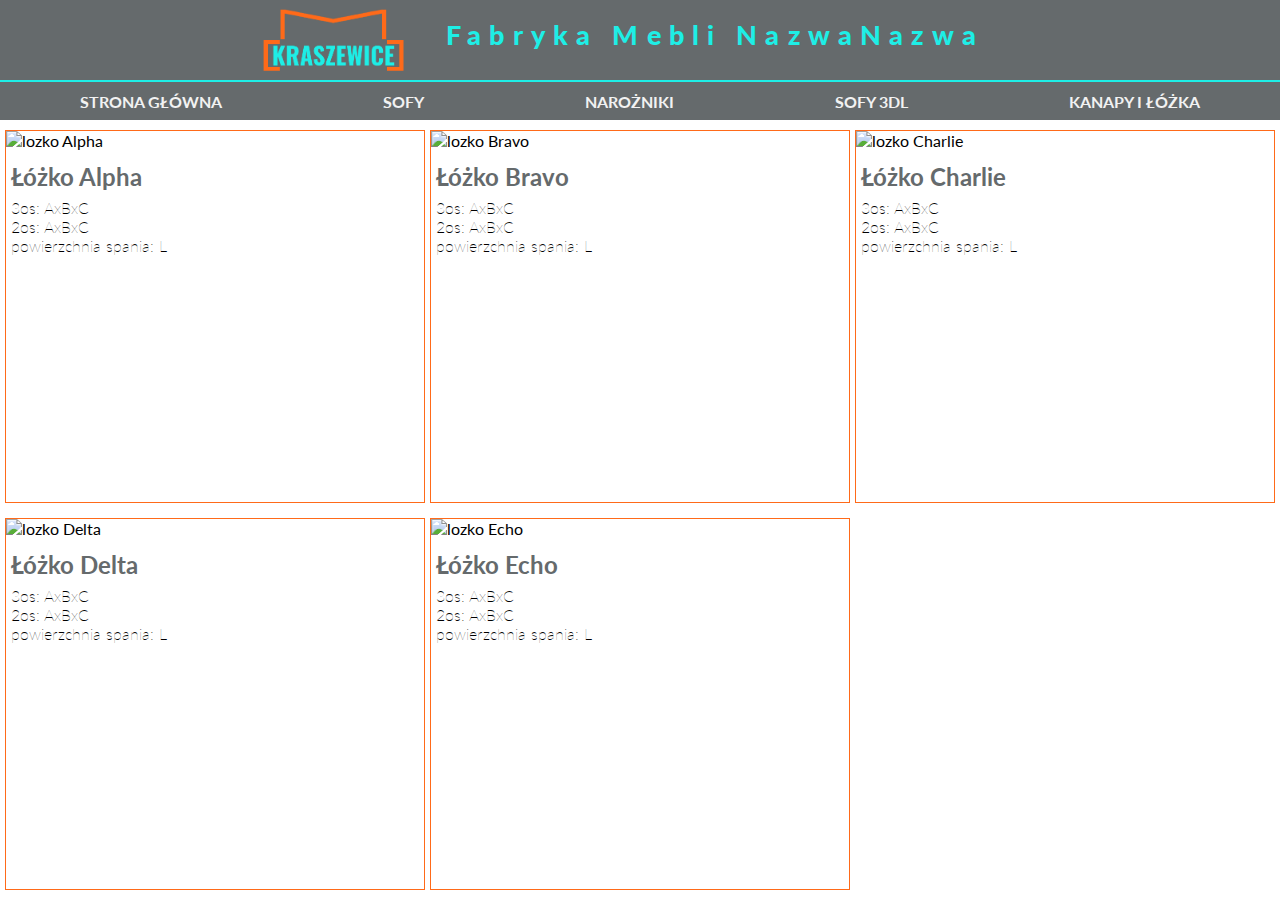
==== kanapy-lozka.html @ ec6afd18 "hello world" ====
<!DOCTYPE html>
<html>
<head>
	<meta charset="UTF-8">
	<meta name="viewport" content="width=device-width, initial-scale=1">
	<title>Meble NazwaNazwa</title>
	<link rel="stylesheet" type="text/css" href="stylesheets/products.css">
	<link rel="stylesheet" href="https://openlayers.org/en/v4.6.5/css/ol.css" type="text/css">
	<script src="https://openlayers.org/en/v4.6.5/build/ol.js" type="text/javascript"></script>
</head>

<body>

	<nav>
		<button class="btn-menu" type="button" id="btn">
			<span class="menu-span"></span>
			<span class="menu-span"></span>
			<span class="menu-span"></span>
		</button>
		<ul class="menu-mobile" id="menu">
			<a href="index.html" class="menu-link"><li class="menu-item">Strona główna</li></a>
			<a href="sofy.html" class="menu-link"><li class="menu-item">Sofy</li></a>
			<a href="narozniki.html" class="menu-link"><li class="menu-item">Narożniki</li></a>
			<a href="sofy3dl.html" class="menu-link"><li class="menu-item">Sofy 3DL</li></a>
			<a href="kanapy-lozka.html" class="menu-link"><li class="menu-item">Kanapy i łóżka</li></a>
		</ul>
	</nav>
	
	<main>
	<div class="site">
	<ul class="menu-landscape">
		<a href="index.html" class="menu-link"><li class="menu-item">Strona główna</li></a>
		<a href="sofy.html" class="menu-link"><li class="menu-item">Sofy</li></a>
		<a href="narozniki.html" class="menu-link"><li class="menu-item">Narożniki</li></a>
		<a href="sofy3dl.html" class="menu-link"><li class="menu-item">Sofy 3DL</li></a>
		<a href="kanapy-lozka.html" class="menu-link"><li class="menu-item">Kanapy i łóżka</li></a>
	</ul>
	<header>
		<div class="logo-box"><img src="images/mklogoblur.png" alt="LOGO"></div>
		<div class="title-box">
			<h1>Fabryka Mebli NazwaNazwa</h1>
		</div>
	</header>
	<div class="products">
		<div class="product">
			<div class="photo"><img class="product-img" src="images/kanapy-lozka/lozko.jpg" alt="lozko Alpha"></div>
			<div class="description-box">
				<h2 class="product-title">Łóżko Alpha</h2>
				<p class="description">3os: AxBxC<br>2os: AxBxC<br> powierzchnia spania: L</p>
			</div>
		</div>
		<div class="product">
			<div class="photo"><img class="product-img"src="images/kanapy-lozka/lozko.jpg" alt="lozko Bravo"></div>
			<div class="description-box">
				<h2 class="product-title">Łóżko Bravo</h2>
				<p class="description">3os: AxBxC<br>2os: AxBxC<br> powierzchnia spania: L</p>
			</div>
		</div>
		<div class="product">
			<div class="photo"><img class="product-img"src="images/kanapy-lozka/lozko.jpg" alt="lozko Charlie"></div>
			<div class="description-box">
				<h2 class="product-title">Łóżko Charlie</h2>
				<p class="description">3os: AxBxC<br>2os: AxBxC<br> powierzchnia spania: L</p>
			</div>
		</div>
		<div class="product">
			<div class="photo"><img class="product-img"src="images/kanapy-lozka/lozko.jpg" alt="lozko Delta"></div>
			<div class="description-box">
				<h2 class="product-title">Łóżko Delta</h2>
				<p class="description">3os: AxBxC<br>2os: AxBxC<br> powierzchnia spania: L</p>
			</div>
		</div>
		<div class="product">
			<div class="photo"><img class="product-img"src="images/kanapy-lozka/lozko.jpg" alt="lozko Echo"></div>
			<div class="description-box">
				<h2 class="product-title">Łóżko Echo</h2>
				<p class="description">3os: AxBxC<br>2os: AxBxC<br> powierzchnia spania: L</p>
			</div>
		</div>
		<div class = "fullscreen"></div>
	</div>
	<script src="https://code.jquery.com/jquery-3.3.1.min.js"></script>
	<script src="https://ajax.googleapis.com/ajax/libs/jqueryui/1.12.1/jquery-ui.min.js"></script>
	<script src="javascript/menu.js" type="text/javascript"></script>
	<script src="javascript/products.js" type="text/javascript"></script>
	</div>
	</main>
</body>
</html>
---- stylesheets/products.css ----
@import url("https://fonts.googleapis.com/css?family=Lato:300,400,700&subset=latin,latin-ext");
/* line 2, ../sass/_reset.scss */
html, body {
  font-family: sans-serif;
  -webkit-text-size-adjust: 100%;
  -ms-text-size-adjust: 100%;
  margin: 0;
  padding: 0;
}

/* line 11, ../sass/_reset.scss */
*, *:before, *:after {
  -webkit-box-sizing: border-box;
  -moz-box-sizing: border-box;
  box-sizing: border-box;
}

/* line 17, ../sass/_reset.scss */
a:active,
a:hover {
  outline: 0;
}

/* line 5, ../sass/_nav.scss */
.btn, .btn-menu {
  width: 30px;
  height: 30px;
  background: transparent;
  border: none;
  z-index: 999;
}

/* line 12, ../sass/_nav.scss */
.btn-menu {
  position: fixed;
  right: 10px;
  top: 10px;
}

/* line 19, ../sass/_nav.scss */
.menu-span {
  position: absolute;
  display: block;
  height: 4px;
  width: 100%;
  border-radius: 3px;
  opacity: 1;
  left: 0;
  background: #ff6a19;
}
/* line 28, ../sass/_nav.scss */
.menu-span:nth-child(1) {
  top: 0;
}
/* line 31, ../sass/_nav.scss */
.menu-span:nth-child(2) {
  top: 10px;
}
/* line 34, ../sass/_nav.scss */
.menu-span:nth-child(3) {
  top: 20px;
}

/* line 40, ../sass/_nav.scss */
.menu-span-open:nth-child(1) {
  top: 12px;
  transform: rotate(45deg);
  transition: 1s;
}
/* line 45, ../sass/_nav.scss */
.menu-span-open:nth-child(2) {
  opacity: 0;
  transition: width 1s;
}
/* line 49, ../sass/_nav.scss */
.menu-span-open:nth-child(3) {
  top: 12px;
  transform: rotate(-45deg);
  transition: 1s;
}

/* line 56, ../sass/_nav.scss */
.menu, .menu-mobile, .menu-landscape {
  list-style: none;
  padding: 50px 0 10px 0;
  margin: 0;
  text-align: center;
  background: #656a6c;
}

/* line 65, ../sass/_nav.scss */
.menu-item {
  text-transform: uppercase;
  padding: 5px 0 10px 0;
}

/* line 4, ../sass/_base.scss */
html, body {
  font-family: 'Lato';
  scroll-behavior: smooth;
}

/* line 9, ../sass/_base.scss */
h1 {
  font-size: 1.7em;
  font-weight: 900;
  color: #1eeee6;
  letter-spacing: 0.3em;
}

@media (min-width: 1025px) {
  /* line 16, ../sass/_base.scss */
  .btn-menu {
    display: none;
  }
}

/* line 21, ../sass/_base.scss */
.menu-mobile {
  position: fixed;
  width: 100%;
  height: 0;
  visibility: hidden;
  overflow: hidden;
  opacity: 0;
  z-index: 9;
}

/* line 31, ../sass/_base.scss */
.menu-open {
  visibility: visible;
  opacity: 1;
  height: 100vh;
  -moz-transition-property: height;
  -o-transition-property: height;
  -webkit-transition-property: height;
  transition-property: height;
  -moz-transition-duration: 0.5s;
  -o-transition-duration: 0.5s;
  -webkit-transition-duration: 0.5s;
  transition-duration: 0.5s;
  -moz-transition-timing-function: linear;
  -o-transition-timing-function: linear;
  -webkit-transition-timing-function: linear;
  transition-timing-function: linear;
}

/* line 39, ../sass/_base.scss */
.menu-landscape {
  display: none;
}
@media (min-width: 1025px) {
  /* line 39, ../sass/_base.scss */
  .menu-landscape {
    grid-area: menu;
    border-top: solid 2px #1eeee6;
    height: auto;
    display: -webkit-flex;
    display: flex;
    -webkit-justify-content: space-around;
    justify-content: space-around;
    padding: 5px 0 0 0;
    margin: 0;
  }
}

/* line 52, ../sass/_base.scss */
.link, .menu-link {
  text-decoration: none;
}

/* line 56, ../sass/_base.scss */
.menu-link {
  font-weight: bolder;
  color: #f2f2f2;
}
/* line 60, ../sass/_base.scss */
.menu-link:hover, .menu-link:focus {
  color: #ff6a19;
}

/* line 65, ../sass/_base.scss */
p {
  text-align: justify;
  font-weight: lighter;
}

/* line 70, ../sass/_base.scss */
img {
  display: block;
  max-width: 100%;
  height: auto;
}

/* line 76, ../sass/_base.scss */
header {
  width: 100%;
  grid-area: header;
  display: -webkit-flex;
  display: flex;
  -webkit-flex-direction: row;
  flex-direction: row;
  -webkit-flex-wrap: wrap;
  flex-wrap: wrap;
  -webkit-justify-content: center;
  justify-content: center;
  background: #656a6c;
}

/* line 87, ../sass/_base.scss */
.logo-box {
  position: relative;
  -webkit-flex-basis: 150px;
  flex-basis: 150px;
  display: -webkit-flex;
  display: flex;
  -webkit-justify-content: center;
  justify-content: center;
  min-height: 80px;
}
/* line 93, ../sass/_base.scss */
.logo-box img {
  position: absolute;
  margin: auto;
  top: 0;
  left: 0;
  right: 0;
  bottom: 0;
}

/* line 102, ../sass/_base.scss */
.title-box {
  text-align: center;
  padding: 0 40px 0 40px;
}

/* line 10, ../sass/products.scss */
.site {
  min-height: 100vh;
  height: auto;
}
@media (min-width: 1025px) {
  /* line 10, ../sass/products.scss */
  .site {
    display: grid;
    grid-template-rows: 80px 40px auto;
    grid-template-areas: "header" "menu" "products";
  }
}

/* line 23, ../sass/products.scss */
.products {
  width: 100%;
  height: auto;
  position: relative;
  padding: 5px;
}
@media (min-width: 600px) {
  /* line 23, ../sass/products.scss */
  .products {
    display: grid;
    grid-template-columns: repeat(2, 1fr);
    grid-gap: 5px;
  }
}
@media (min-width: 1025px) {
  /* line 23, ../sass/products.scss */
  .products {
    display: grid;
    grid-template-columns: repeat(3, 1fr);
    grid-gap: 5px;
  }
}

/* line 40, ../sass/products.scss */
.product {
  border: 1px solid #ff6a19;
  margin: 5px 0;
}

/* line 45, ../sass/products.scss */
.photo {
  overflow: auto;
}

/* line 49, ../sass/products.scss */
.description-box {
  padding: 5px;
}

/* line 53, ../sass/products.scss */
.product-title {
  color: #656a6c;
  font-size: 1.5em;
  margin: 0.3em 0;
}

/* line 59, ../sass/products.scss */
.description {
  margin: 0;
}

/* line 63, ../sass/products.scss */
.fullscreen {
  display: none;
  position: fixed;
  top: 0;
  bottom: 0;
  width: 100%;
  height: 100%;
  padding: 10px;
  background: rgba(101, 106, 108, 0.6);
}
/* line 72, ../sass/products.scss */
.fullscreen img {
  margin: auto;
  max-width: 100%;
  max-height: 100%;
  position: fixed;
  top: 0;
  left: 0;
  right: 0;
  bottom: 0;
}

/* line 84, ../sass/products.scss */
.drag-around {
  cursor: move;
  max-width: 200%;
  overflow: hidden;
  object-fit: cover;
}
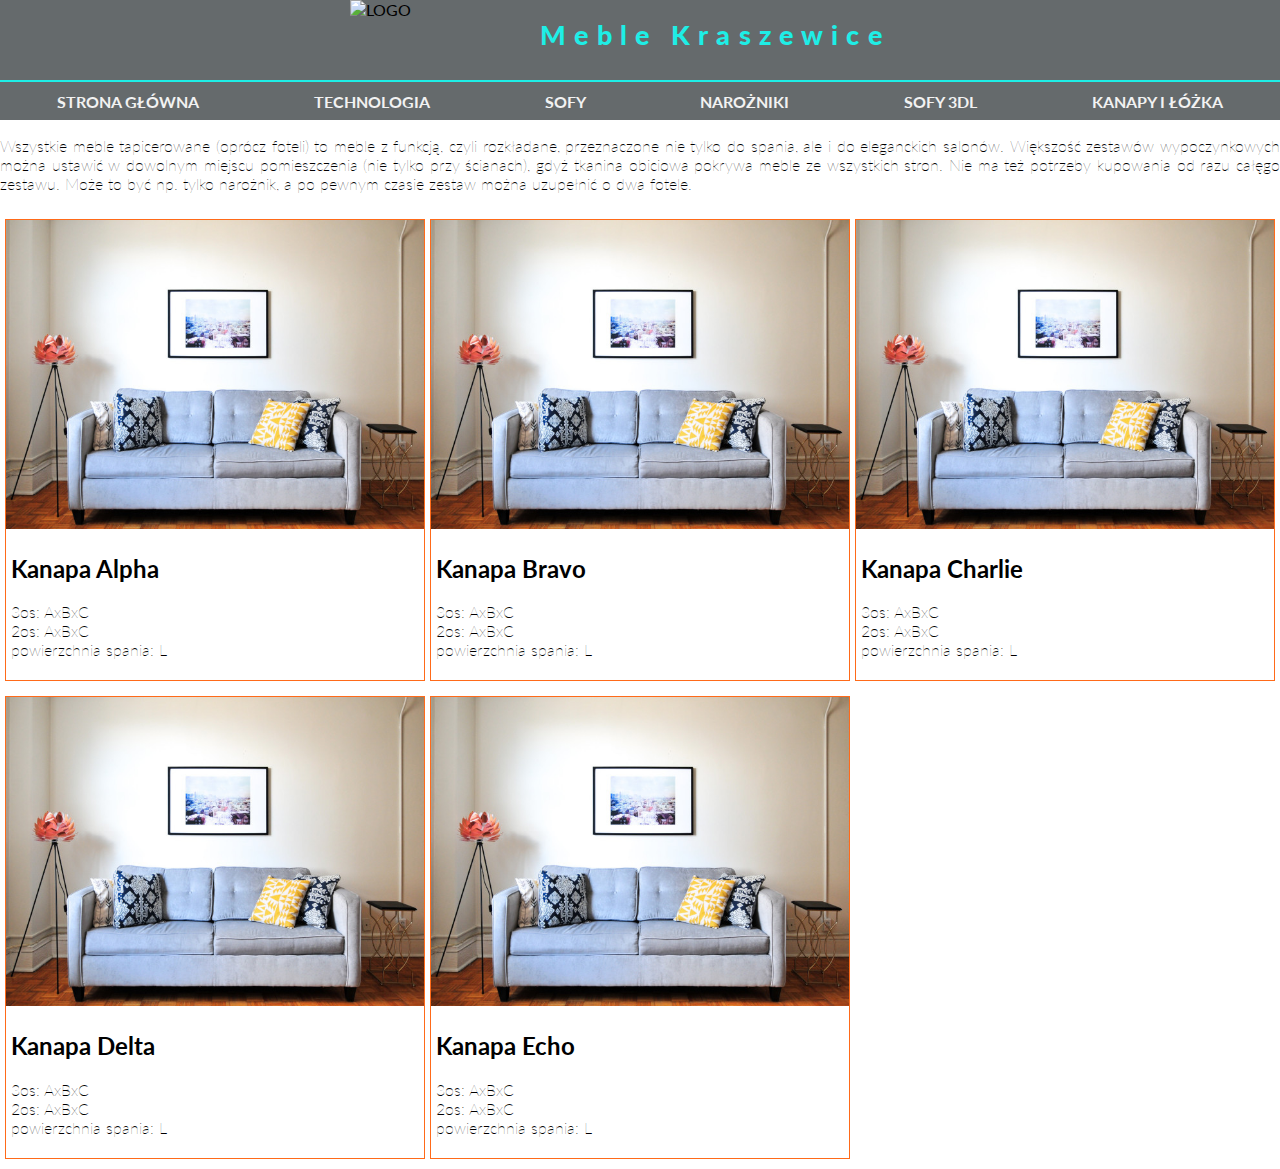
==== commit b4b056c4: "product pages" ====
--- a/kanapy-lozka.html
+++ b/kanapy-lozka.html
@@ -3,14 +3,11 @@
 <head>
 	<meta charset="UTF-8">
 	<meta name="viewport" content="width=device-width, initial-scale=1">
-	<title>Meble NazwaNazwa</title>
+	<meta name="description" content="Meble Kraszewice - producent mebli wypoczynkowych i tapicerowanych">
+	<title>Meble Kraszewice - kanapy i łóżka</title>
 	<link rel="stylesheet" type="text/css" href="stylesheets/products.css">
-	<link rel="stylesheet" href="https://openlayers.org/en/v4.6.5/css/ol.css" type="text/css">
-	<script src="https://openlayers.org/en/v4.6.5/build/ol.js" type="text/javascript"></script>
 </head>
-
 <body>
-
 	<nav>
 		<button class="btn-menu" type="button" id="btn">
 			<span class="menu-span"></span>
@@ -19,71 +16,79 @@
 		</button>
 		<ul class="menu-mobile" id="menu">
 			<a href="index.html" class="menu-link"><li class="menu-item">Strona główna</li></a>
+			<a href="technologia.html" class="menu-link"><li class="menu-item">Technologia</li></a>
 			<a href="sofy.html" class="menu-link"><li class="menu-item">Sofy</li></a>
 			<a href="narozniki.html" class="menu-link"><li class="menu-item">Narożniki</li></a>
 			<a href="sofy3dl.html" class="menu-link"><li class="menu-item">Sofy 3DL</li></a>
 			<a href="kanapy-lozka.html" class="menu-link"><li class="menu-item">Kanapy i łóżka</li></a>
 		</ul>
 	</nav>
-	
-	<main>
 	<div class="site">
-	<ul class="menu-landscape">
-		<a href="index.html" class="menu-link"><li class="menu-item">Strona główna</li></a>
-		<a href="sofy.html" class="menu-link"><li class="menu-item">Sofy</li></a>
-		<a href="narozniki.html" class="menu-link"><li class="menu-item">Narożniki</li></a>
-		<a href="sofy3dl.html" class="menu-link"><li class="menu-item">Sofy 3DL</li></a>
-		<a href="kanapy-lozka.html" class="menu-link"><li class="menu-item">Kanapy i łóżka</li></a>
-	</ul>
-	<header>
-		<div class="logo-box"><img src="images/mklogoblur.png" alt="LOGO"></div>
-		<div class="title-box">
-			<h1>Fabryka Mebli NazwaNazwa</h1>
+		<header>
+			<div class="logo-box"><img src="" alt="LOGO"></div>
+			<div class="title-box">
+				<h1>Meble Kraszewice</h1>
+			</div>
+		</header>
+		<ul class="menu-landscape">
+			<a href="index.html" class="menu-link"><li class="menu-item">Strona główna</li></a>
+			<a href="technologia.html" class="menu-link"><li class="menu-item">Technologia</li></a>
+			<a href="sofy.html" class="menu-link"><li class="menu-item">Sofy</li></a>
+			<a href="narozniki.html" class="menu-link"><li class="menu-item">Narożniki</li></a>
+			<a href="sofy3dl.html" class="menu-link"><li class="menu-item">Sofy 3DL</li></a>
+			<a href="kanapy-lozka.html" class="menu-link"><li class="menu-item">Kanapy i łóżka</li></a>
+		</ul>
+		<article>
+			<p>
+				Wszystkie meble tapicerowane (oprócz foteli) to meble z funkcją, czyli rozkładane, przeznaczone nie tylko
+				do spania, ale i do eleganckich salonów. Większość zestawów wypoczynkowych można ustawić w dowolnym miejscu
+				pomieszczenia (nie tylko przy ścianach), gdyż tkanina obiciowa pokrywa meble ze wszystkich stron. 
+				Nie ma też potrzeby kupowania od razu całęgo zestawu. Może to być np. tylko narożnik, a po pewnym
+				czasie zestaw można uzupełnić o dwa fotele.
+			</p>
+		</article>
+		<div class="products">
+			<div class="product">
+				<div class="photo"><img class="product-img" src="images/kanapy-lozka/sof.jpg" alt="Kanapa Alpha"></div>
+				<div class="description-box">
+					<h2>Kanapa Alpha</h2>
+					<p>3os: AxBxC<br>2os: AxBxC<br> powierzchnia spania: L</p>
+				</div>
+			</div>
+			<div class="product">
+				<div class="photo"><img class="product-img"src="images/kanapy-lozka/sof.jpg" alt="Kanapa Bravo"></div>
+				<div class="description-box">
+					<h2>Kanapa Bravo</h2>
+					<p>3os: AxBxC<br>2os: AxBxC<br> powierzchnia spania: L</p>
+				</div>
+			</div>
+			<div class="product">
+				<div class="photo"><img class="product-img"src="images/kanapy-lozka/sof.jpg" alt="Kanapa Charlie"></div>
+				<div class="description-box">
+					<h2>Kanapa Charlie</h2>
+					<p>3os: AxBxC<br>2os: AxBxC<br> powierzchnia spania: L</p>
+				</div>
+			</div>
+			<div class="product">
+				<div class="photo"><img class="product-img"src="images/kanapy-lozka/sof.jpg" alt="Kanapa Delta"></div>
+				<div class="description-box">
+					<h2>Kanapa Delta</h2>
+					<p>3os: AxBxC<br>2os: AxBxC<br> powierzchnia spania: L</p>
+				</div>
+			</div>
+			<div class="product">
+				<div class="photo"><img class="product-img"src="images/kanapy-lozka/sof.jpg" alt="Kanapa Echo"></div>
+				<div class="description-box">
+					<h2>Kanapa Echo</h2>
+					<p>3os: AxBxC<br>2os: AxBxC<br> powierzchnia spania: L</p>
+				</div>
+			</div>
+			<div class = "fullscreen"></div>
 		</div>
-	</header>
-	<div class="products">
-		<div class="product">
-			<div class="photo"><img class="product-img" src="images/kanapy-lozka/lozko.jpg" alt="lozko Alpha"></div>
-			<div class="description-box">
-				<h2 class="product-title">Łóżko Alpha</h2>
-				<p class="description">3os: AxBxC<br>2os: AxBxC<br> powierzchnia spania: L</p>
-			</div>
-		</div>
-		<div class="product">
-			<div class="photo"><img class="product-img"src="images/kanapy-lozka/lozko.jpg" alt="lozko Bravo"></div>
-			<div class="description-box">
-				<h2 class="product-title">Łóżko Bravo</h2>
-				<p class="description">3os: AxBxC<br>2os: AxBxC<br> powierzchnia spania: L</p>
-			</div>
-		</div>
-		<div class="product">
-			<div class="photo"><img class="product-img"src="images/kanapy-lozka/lozko.jpg" alt="lozko Charlie"></div>
-			<div class="description-box">
-				<h2 class="product-title">Łóżko Charlie</h2>
-				<p class="description">3os: AxBxC<br>2os: AxBxC<br> powierzchnia spania: L</p>
-			</div>
-		</div>
-		<div class="product">
-			<div class="photo"><img class="product-img"src="images/kanapy-lozka/lozko.jpg" alt="lozko Delta"></div>
-			<div class="description-box">
-				<h2 class="product-title">Łóżko Delta</h2>
-				<p class="description">3os: AxBxC<br>2os: AxBxC<br> powierzchnia spania: L</p>
-			</div>
-		</div>
-		<div class="product">
-			<div class="photo"><img class="product-img"src="images/kanapy-lozka/lozko.jpg" alt="lozko Echo"></div>
-			<div class="description-box">
-				<h2 class="product-title">Łóżko Echo</h2>
-				<p class="description">3os: AxBxC<br>2os: AxBxC<br> powierzchnia spania: L</p>
-			</div>
-		</div>
-		<div class = "fullscreen"></div>
-	</div>
-	<script src="https://code.jquery.com/jquery-3.3.1.min.js"></script>
-	<script src="https://ajax.googleapis.com/ajax/libs/jqueryui/1.12.1/jquery-ui.min.js"></script>
+	<script src="https://code.jquery.com/jquery-3.5.0.min.js" integrity="sha256-xNzN2a4ltkB44Mc/Jz3pT4iU1cmeR0FkXs4pru/JxaQ=" crossorigin="anonymous"></script>
+	<script src="https://code.jquery.com/ui/1.12.1/jquery-ui.min.js"></script>
 	<script src="javascript/menu.js" type="text/javascript"></script>
 	<script src="javascript/products.js" type="text/javascript"></script>
 	</div>
-	</main>
 </body>
 </html>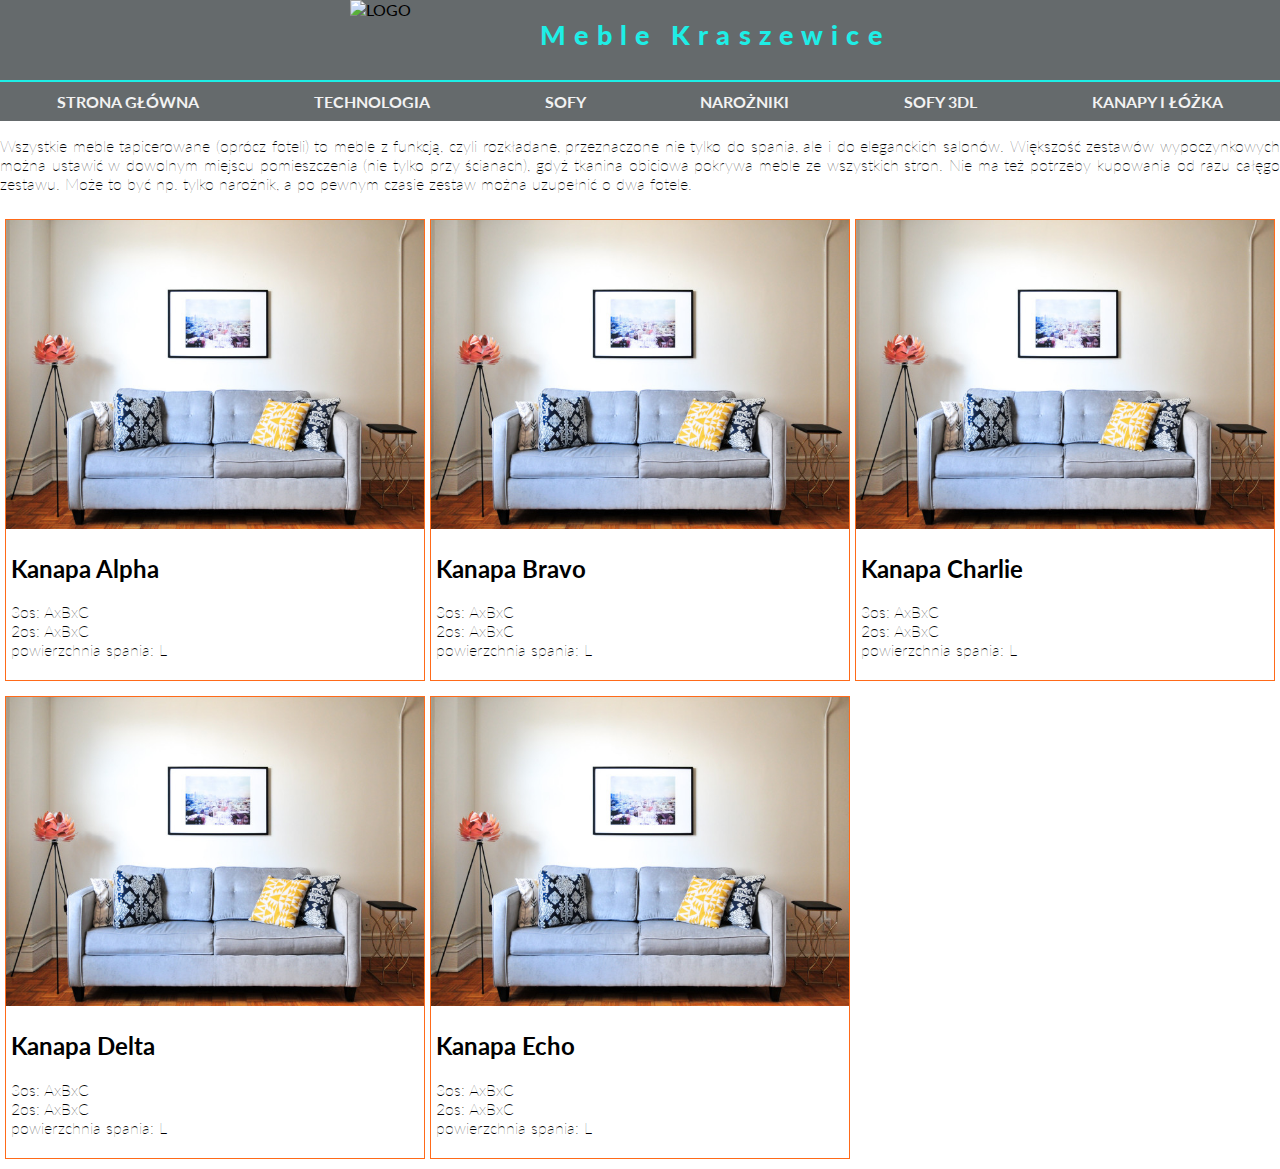
==== commit 3b597355: "Merge branch 'update'" ====
--- a/kanapy-lozka.html
+++ b/kanapy-lozka.html
@@ -1,5 +1,5 @@
 <!DOCTYPE html>
-<html>
+<html lang="pl">
 <head>
 	<meta charset="UTF-8">
 	<meta name="viewport" content="width=device-width, initial-scale=1">
@@ -8,8 +8,8 @@
 	<link rel="stylesheet" type="text/css" href="stylesheets/products.css">
 </head>
 <body>
-	<nav>
-		<button class="btn-menu" type="button" id="btn">
+	<nav aria-label="mobile menu">
+		<button class="btn-menu" type="button" id="btn" value="menu">
 			<span class="menu-span"></span>
 			<span class="menu-span"></span>
 			<span class="menu-span"></span>
@@ -25,19 +25,21 @@
 	</nav>
 	<div class="site">
 		<header>
-			<div class="logo-box"><img src="" alt="LOGO"></div>
+			<div class="logo-box"><img src="images/logo.png" alt="LOGO"></div>
 			<div class="title-box">
 				<h1>Meble Kraszewice</h1>
 			</div>
 		</header>
-		<ul class="menu-landscape">
-			<a href="index.html" class="menu-link"><li class="menu-item">Strona główna</li></a>
-			<a href="technologia.html" class="menu-link"><li class="menu-item">Technologia</li></a>
-			<a href="sofy.html" class="menu-link"><li class="menu-item">Sofy</li></a>
-			<a href="narozniki.html" class="menu-link"><li class="menu-item">Narożniki</li></a>
-			<a href="sofy3dl.html" class="menu-link"><li class="menu-item">Sofy 3DL</li></a>
-			<a href="kanapy-lozka.html" class="menu-link"><li class="menu-item">Kanapy i łóżka</li></a>
-		</ul>
+		<nav class="nav-landscape" aria-label="landscape menu">
+			<ul class="menu-landscape">
+				<a href="index.html" class="menu-link"><li class="menu-item">Strona główna</li></a>
+				<a href="technologia.html" class="menu-link"><li class="menu-item">Technologia</li></a>
+				<a href="sofy.html" class="menu-link"><li class="menu-item">Sofy</li></a>
+				<a href="narozniki.html" class="menu-link"><li class="menu-item">Narożniki</li></a>
+				<a href="sofy3dl.html" class="menu-link"><li class="menu-item">Sofy 3DL</li></a>
+				<a href="kanapy-lozka.html" class="menu-link"><li class="menu-item">Kanapy i łóżka</li></a>
+			</ul>
+		</nav>
 		<article>
 			<p>
 				Wszystkie meble tapicerowane (oprócz foteli) to meble z funkcją, czyli rozkładane, przeznaczone nie tylko
